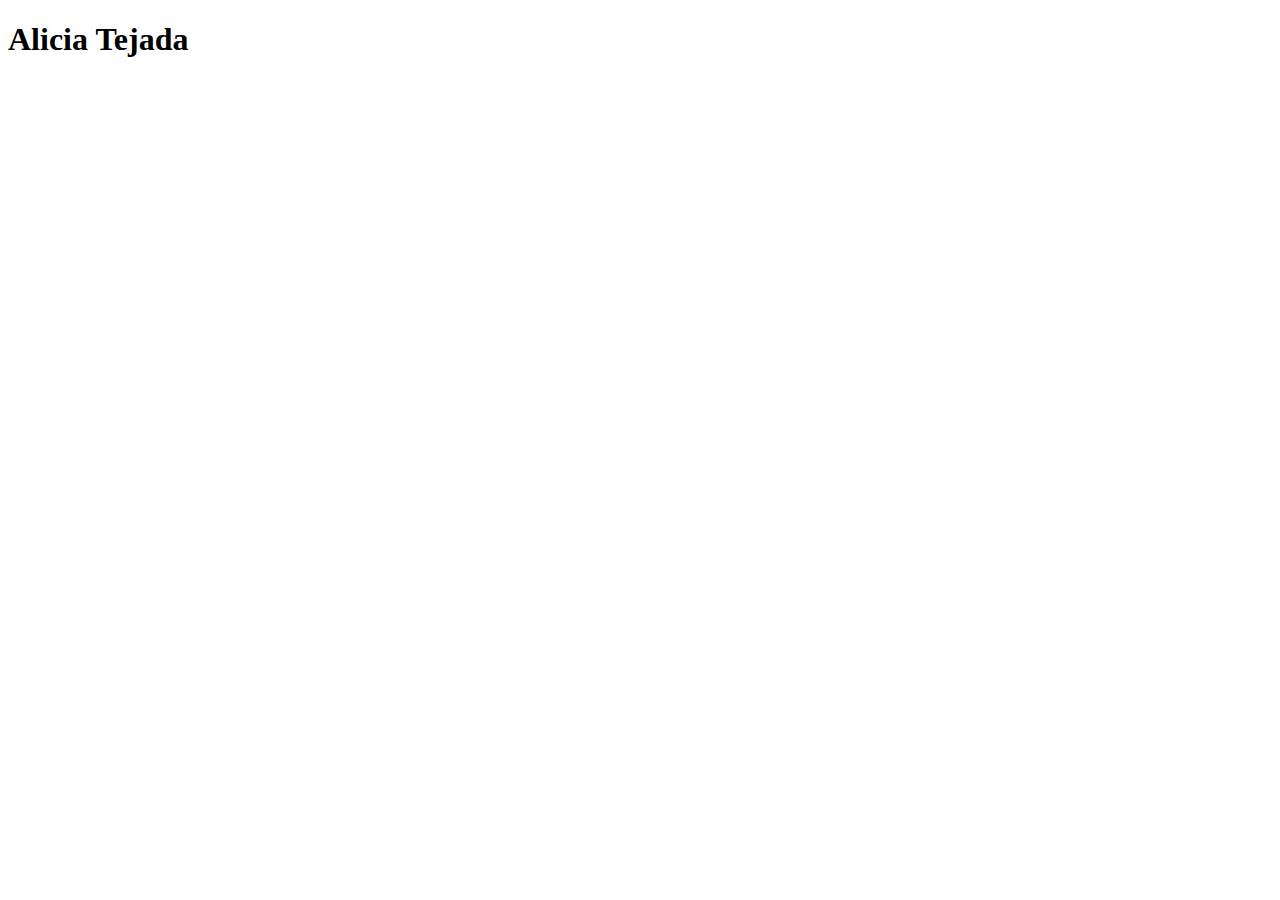
==== index.html @ fd7e0b1d "portfolio setup" ====
<!DOCTYPE html>
<html lang="en">
<head>
    <meta charset="UTF-8">
    <meta http-equiv="X-UA-Compatible" content="IE=edge">
    <meta name="viewport" content="width=device-width, initial-scale=1.0">
    <link rel="stylesheet" href="./background-style.css">
    <link rel="stylesheet" href="./flexbox-style.css">
    <title>Document</title>
</head>
<body>
    <div class="container">
        <header class="header">
            <h1 id="name"> Alicia Tejada </h1>
        </header> </div>
</body>
</html>
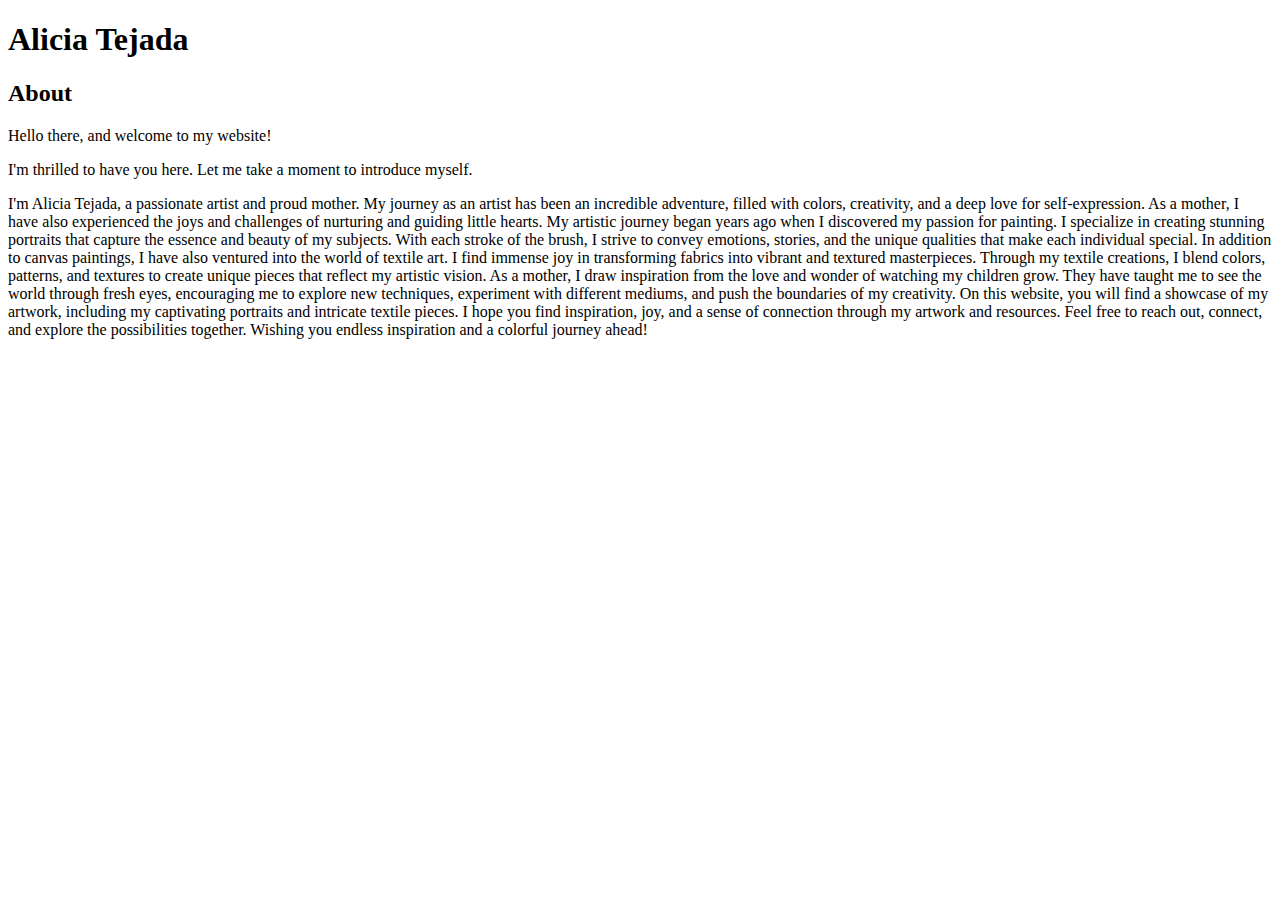
==== commit 1a454ae3: "added about me section" ====
--- a/index.html
+++ b/index.html
@@ -6,12 +6,29 @@
     <meta name="viewport" content="width=device-width, initial-scale=1.0">
     <link rel="stylesheet" href="./background-style.css">
     <link rel="stylesheet" href="./flexbox-style.css">
+    <link rel="stylesheet" href="./flexbox.html">
     <title>Document</title>
 </head>
+
+
 <body>
     <div class="container">
         <header class="header">
             <h1 id="name"> Alicia Tejada </h1>
         </header> </div>
+        
+<section>
+    <article class="title">
+    <h2>About</h2></article>
+    <div class="welcome">
+    <p>Hello there, and welcome to my website! </p>
+    <p> I'm thrilled to have you here. Let me take a moment to introduce myself.</p></div>
+    <div class="description">
+        I'm Alicia Tejada, a passionate artist and proud mother. My journey as an artist has been an incredible adventure, filled with colors, creativity, and a deep love for self-expression. As a mother, I have also experienced the joys and challenges of nurturing and guiding little hearts.
+        My artistic journey began years ago when I discovered my passion for painting. I specialize in creating stunning portraits that capture the essence and beauty of my subjects. With each stroke of the brush, I strive to convey emotions, stories, and the unique qualities that make each individual special.
+        In addition to canvas paintings, I have also ventured into the world of textile art. I find immense joy in transforming fabrics into vibrant and textured masterpieces. Through my textile creations, I blend colors, patterns, and textures to create unique pieces that reflect my artistic vision.
+        As a mother, I draw inspiration from the love and wonder of watching my children grow. They have taught me to see the world through fresh eyes, encouraging me to explore new techniques, experiment with different mediums, and push the boundaries of my creativity. On this website, you will find a showcase of my artwork, including my captivating portraits and intricate textile pieces.  I hope you find inspiration, joy, and a sense of connection through my artwork and resources. Feel free to reach out, connect, and explore the possibilities together.
+        Wishing you endless inspiration and a colorful journey ahead!</p>
+    </div></article></section>
 </body>
 </html>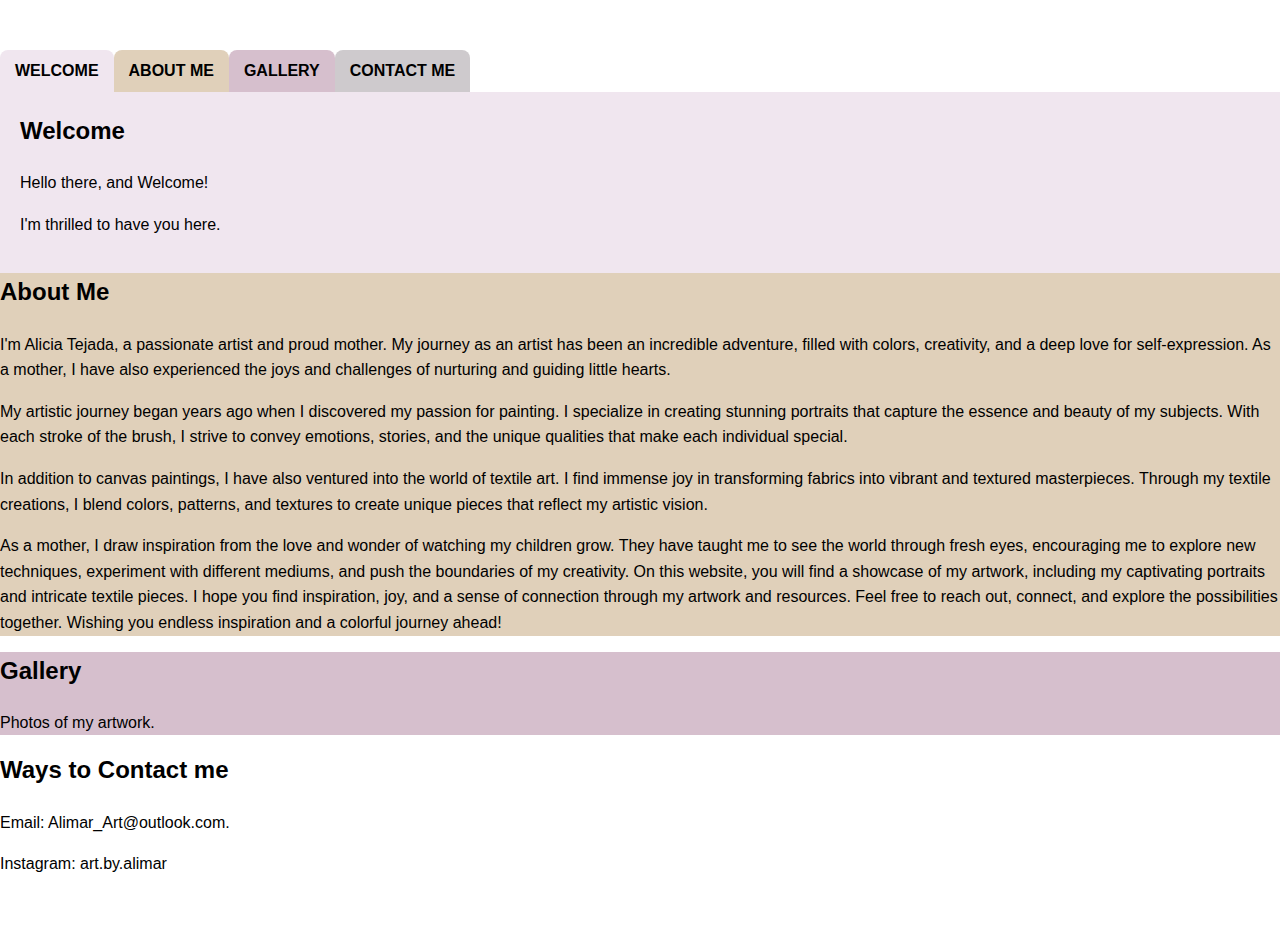
==== commit 2556a59c: "added tabs and some color" ====
--- a/index.html
+++ b/index.html
@@ -4,31 +4,45 @@
     <meta charset="UTF-8">
     <meta http-equiv="X-UA-Compatible" content="IE=edge">
     <meta name="viewport" content="width=device-width, initial-scale=1.0">
-    <link rel="stylesheet" href="./background-style.css">
-    <link rel="stylesheet" href="./flexbox-style.css">
-    <link rel="stylesheet" href="./flexbox.html">
-    <title>Document</title>
+    <link rel="stylesheet" href="./assets/flexbox-style.css">
+    <title>tabs</title>
 </head>
-
-
 <body>
     <div class="container">
-        <header class="header">
-            <h1 id="name"> Alicia Tejada </h1>
-        </header> </div>
-        
-<section>
-    <article class="title">
-    <h2>About</h2></article>
-    <div class="welcome">
-    <p>Hello there, and welcome to my website! </p>
-    <p> I'm thrilled to have you here. Let me take a moment to introduce myself.</p></div>
-    <div class="description">
-        I'm Alicia Tejada, a passionate artist and proud mother. My journey as an artist has been an incredible adventure, filled with colors, creativity, and a deep love for self-expression. As a mother, I have also experienced the joys and challenges of nurturing and guiding little hearts.
-        My artistic journey began years ago when I discovered my passion for painting. I specialize in creating stunning portraits that capture the essence and beauty of my subjects. With each stroke of the brush, I strive to convey emotions, stories, and the unique qualities that make each individual special.
-        In addition to canvas paintings, I have also ventured into the world of textile art. I find immense joy in transforming fabrics into vibrant and textured masterpieces. Through my textile creations, I blend colors, patterns, and textures to create unique pieces that reflect my artistic vision.
-        As a mother, I draw inspiration from the love and wonder of watching my children grow. They have taught me to see the world through fresh eyes, encouraging me to explore new techniques, experiment with different mediums, and push the boundaries of my creativity. On this website, you will find a showcase of my artwork, including my captivating portraits and intricate textile pieces.  I hope you find inspiration, joy, and a sense of connection through my artwork and resources. Feel free to reach out, connect, and explore the possibilities together.
-        Wishing you endless inspiration and a colorful journey ahead!</p>
-    </div></article></section>
+        <div class="tab_triger">
+            <ul>
+                <li><label for="tab1">Welcome</label></li>
+                <li><label for="tab2">About Me</label></li>
+                <li><label for="tab3">Gallery</label></li>
+                <li><label for="tab4">Contact Me</label></li>
+        </ul></div>
+
+    <div class="tab_container_wrap">
+            <input type="radio" checked id="tab1" name="1">
+                <div class="tab_content_box">
+                    <h2>Welcome</h2>
+                        <p>Hello there, and Welcome!</p>
+                        <p> I'm thrilled to have you here.</p></div>
+
+            <input type="radio" id="tab2" name="2">
+                <div class="tab_content_box">
+                    <h2>About Me</h2>
+                        <p>I'm Alicia Tejada, a passionate artist and proud mother. My journey as an artist has been an incredible adventure, filled with colors, creativity, and a deep love for self-expression. As a mother, I have also experienced the joys and challenges of nurturing and guiding little hearts.</p>
+                        <p>My artistic journey began years ago when I discovered my passion for painting. I specialize in creating stunning portraits that capture the essence and beauty of my subjects. With each stroke of the brush, I strive to convey emotions, stories, and the unique qualities that make each individual special. </p>
+                        <p>In addition to canvas paintings, I have also ventured into the world of textile art. I find immense joy in transforming fabrics into vibrant and textured masterpieces. Through my textile creations, I blend colors, patterns, and textures to create unique pieces that reflect my artistic vision.</p>
+                        <p>As a mother, I draw inspiration from the love and wonder of watching my children grow. They have taught me to see the world through fresh eyes, encouraging me to explore new techniques, experiment with different mediums, and push the boundaries of my creativity. On this website, you will find a showcase of my artwork, including my captivating portraits and intricate textile pieces.  I hope you find inspiration, joy, and a sense of connection through my artwork and resources. Feel free to reach out, connect, and explore the possibilities together.
+                        Wishing you endless inspiration and a colorful journey ahead!</p></div>
+
+            <input type="radio" id="tab3" name="3">
+                <div class="tab_content_box">
+                    <h2>Gallery</h2>
+                        <p> Photos of my artwork.</p></div>
+
+                    <input type="radio" id="tab4" name="4">
+                    <div class="tab_content_box">
+                        <h2>Ways to Contact me</h2>
+                            <p> Email: Alimar_Art@outlook.com.</p>
+                            <p>Instagram: art.by.alimar</p></div>
+                        </div>
 </body>
 </html>--- a/assets/flexbox-style.css
+++ b/assets/flexbox-style.css
@@ -0,0 +1,71 @@
+*
+body {
+    margin: 0;
+    padding: 0;
+    font-family: Arial, Helvetica, sans-serif;
+    line-height: 1.6;
+}
+.container {
+    max-width: auto;
+    margin: 50px auto;
+}
+.tab_triger ul{
+    margin: 0;
+    padding: 0;
+    list-style: none;
+    display: flex;
+}
+.tab_triger ul li label{
+    position: relative;
+    display: block;
+    padding: 8px 15px;
+    cursor: pointer;
+    min-width: auto;
+    background-color: aqua;
+    text-align: center;
+    font-weight: 700;
+    text-transform: uppercase;
+    border-radius: 8px 8px 0 0;
+}
+.tab_triger ul li:nth-child(1) label{
+    background-color: rgb(240, 230, 239);
+}
+.tab_triger ul li:nth-child(2) label{
+    background-color: rgb(224, 208, 186);
+}
+.tab_triger ul li:nth-child(3) label{
+    background-color: rgb(214, 191, 205);
+}
+.tab_triger ul li:nth-child(4) label{
+    background-color: rgb(206, 202, 205);
+}
+.tab_container_wrap input{
+    position: absolute;
+    width: 0;
+    height: 0;
+    margin: 0;
+    z-index: -100;
+    top: -10000px;
+    display: none;
+}
+.tab_container_wrap input:checked +
+.tab_content_box{
+    background-color: rgb(240, 230, 239) ;
+    padding: 20px;
+}
+.tab_content_box:nth-of-type(1){
+    background-color: rgb(240, 230, 239);
+            display: block}
+.tab_content_box:nth-of-type(2){
+    background-color: rgb(224, 208, 186);
+}
+.tab_content_box:nth-of-type(3){
+    background-color: rgb(214, 191, 205);
+}    
+.tab_content_box:nth-of-type(3){
+        background-color: rgb(214, 191, 205);
+    }
+
+.tab_content_box h2{
+    margin: 0 0 20px;
+}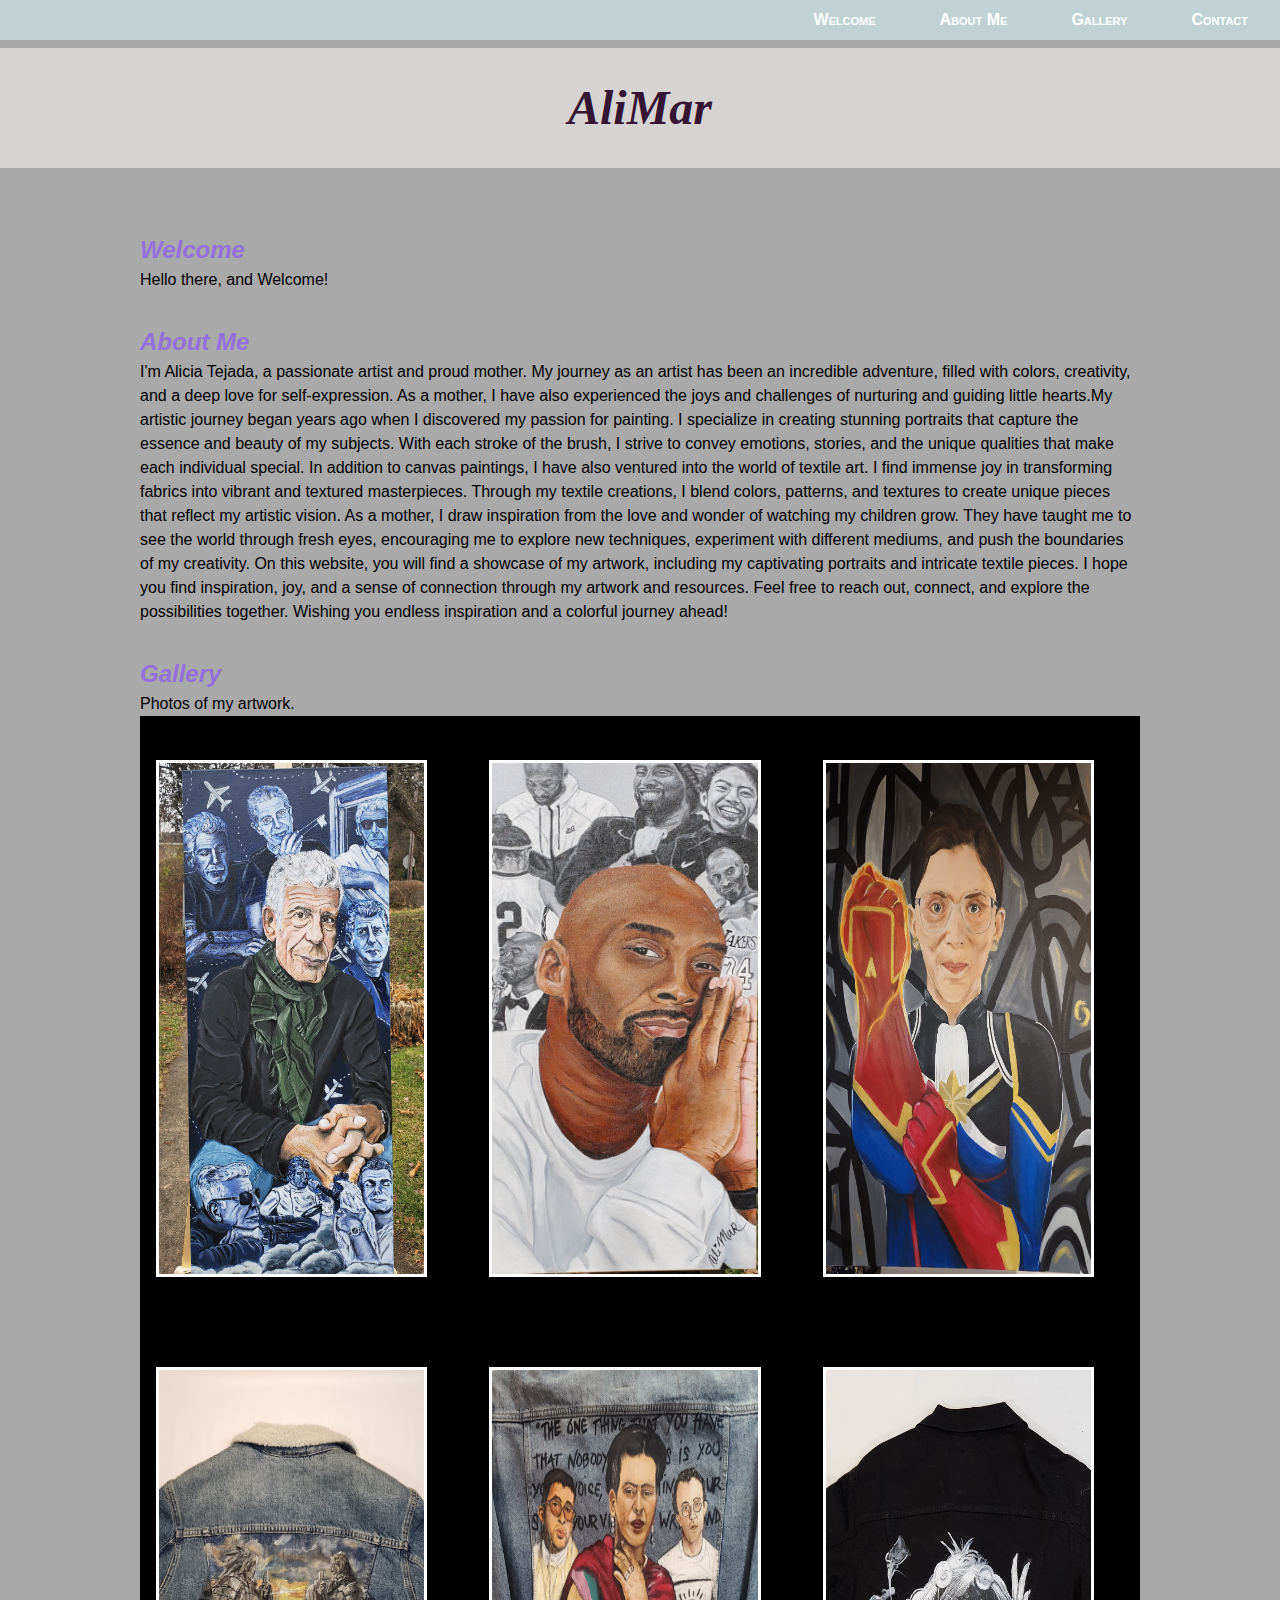
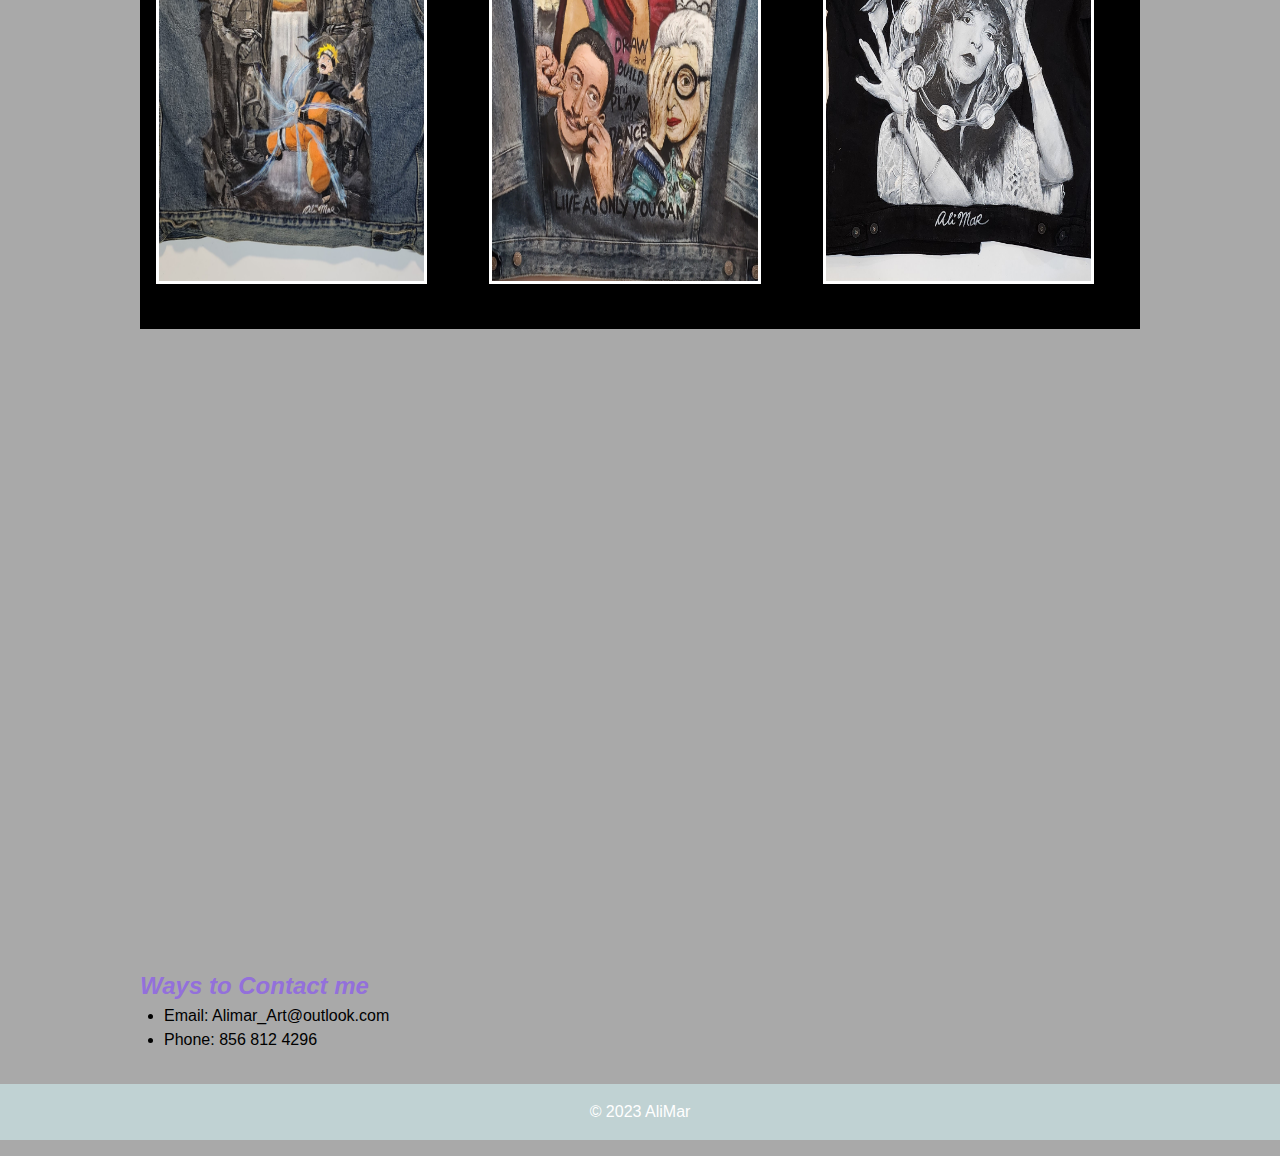
==== commit 05af1411: "added images and made changes in css" ====
--- a/index.html
+++ b/index.html
@@ -5,44 +5,78 @@
     <meta http-equiv="X-UA-Compatible" content="IE=edge">
     <meta name="viewport" content="width=device-width, initial-scale=1.0">
     <link rel="stylesheet" href="./assets/flexbox-style.css">
-    <title>tabs</title>
+    <link rel="stylesheet" href="./assets/background-style.css">
+    <link rel="stylesheet" href="./assets/grid-styles.css">
+    <title>portfolio-Alicia Tejada</title>
 </head>
 <body>
-    <div class="container">
-        <div class="tab_triger">
-            <ul>
-                <li><label for="tab1">Welcome</label></li>
-                <li><label for="tab2">About Me</label></li>
-                <li><label for="tab3">Gallery</label></li>
-                <li><label for="tab4">Contact Me</label></li>
-        </ul></div>
+    <header>
+        <h1>AliMar</h1>
+    </header>
+    
+    <nav class="header">
 
-    <div class="tab_container_wrap">
-            <input type="radio" checked id="tab1" name="1">
-                <div class="tab_content_box">
+            <a href="#welcome">Welcome</a></li>
+            <a href="#aboutme">About Me</a></li>
+            <a href="#gallery">Gallery</a></li>
+            <a href="#contact">Contact</a></li>
+    </ul></nav>
+
+        <main>
+            <section id="welcome">
                     <h2>Welcome</h2>
                         <p>Hello there, and Welcome!</p>
-                        <p> I'm thrilled to have you here.</p></div>
+            </section>
 
-            <input type="radio" id="tab2" name="2">
-                <div class="tab_content_box">
+            <section id="aboutme">
                     <h2>About Me</h2>
-                        <p>I'm Alicia Tejada, a passionate artist and proud mother. My journey as an artist has been an incredible adventure, filled with colors, creativity, and a deep love for self-expression. As a mother, I have also experienced the joys and challenges of nurturing and guiding little hearts.</p>
-                        <p>My artistic journey began years ago when I discovered my passion for painting. I specialize in creating stunning portraits that capture the essence and beauty of my subjects. With each stroke of the brush, I strive to convey emotions, stories, and the unique qualities that make each individual special. </p>
-                        <p>In addition to canvas paintings, I have also ventured into the world of textile art. I find immense joy in transforming fabrics into vibrant and textured masterpieces. Through my textile creations, I blend colors, patterns, and textures to create unique pieces that reflect my artistic vision.</p>
-                        <p>As a mother, I draw inspiration from the love and wonder of watching my children grow. They have taught me to see the world through fresh eyes, encouraging me to explore new techniques, experiment with different mediums, and push the boundaries of my creativity. On this website, you will find a showcase of my artwork, including my captivating portraits and intricate textile pieces.  I hope you find inspiration, joy, and a sense of connection through my artwork and resources. Feel free to reach out, connect, and explore the possibilities together.
-                        Wishing you endless inspiration and a colorful journey ahead!</p></div>
+                        <p>I'm Alicia Tejada, a passionate artist and proud mother. My journey as an artist has been an incredible adventure, filled with colors, creativity, and a deep love for self-expression. As a mother, I have also experienced the joys and challenges of nurturing and guiding little hearts.My artistic journey began years ago when I discovered my passion for painting. I specialize in creating stunning portraits that capture the essence and beauty of my subjects. With each stroke of the brush, I strive to convey emotions, stories, and the unique qualities that make each individual special. In addition to canvas paintings, I have also ventured into the world of textile art. I find immense joy in transforming fabrics into vibrant and textured masterpieces. Through my textile creations, I blend colors, patterns, and textures to create unique pieces that reflect my artistic vision. 
+                            As a mother, I draw inspiration from the love and wonder of watching my children grow. They have taught me to see the world through fresh eyes, encouraging me to explore new techniques, experiment with different mediums, and push the boundaries of my creativity. On this website, you will find a showcase of my artwork, including my captivating portraits and intricate textile pieces.  I hope you find inspiration, joy, and a sense of connection through my artwork and resources. Feel free to reach out, connect, and explore the possibilities together.
+                            Wishing you endless inspiration and a colorful journey ahead!</p>
+            </section>
 
-            <input type="radio" id="tab3" name="3">
-                <div class="tab_content_box">
+            <section id="gallery">
                     <h2>Gallery</h2>
-                        <p> Photos of my artwork.</p></div>
+                        <p> Photos of my artwork.</p>
+                    <div class="image-grid">
+                        <article>
+                            <h3>Anthony Bourdain</h3>
+                            <img src="./assets/Anthony Bourdain.jpg" alt="Painting of Anthony Bourdain">
+                        </article>
+                        <article>
+                            <h3>Kobe Bryant</h3>
+                            <img src="./assets/Kobe.jpg" alt="Painting of Kobe Bryant">
+                        </article>
+                        <article>
+                            <h3>Ruth Bader Ginsburg</h3>
+                            <img src="./assets/Captain RBG.jpeg" alt="Painting of Ruth Bader Ginsburg">
+                        </article>
+                        <article>
+                            <h3>Naruto on Jean Jacket</h3>
+                            <img src="./assets/naruto jean jacket.jpg" alt="Textile Painting of Naruto">
+                        </article>
+                        <article>
+                            <h3>Jean Jacket Collage</h3>
+                            <img src="./assets/frida Jean jacket.jpg" alt="Painting on jean jacket">
+                        </article>
+                        <article>
+                            <h3>Stevie Nicks</h3>
+                            <img src="./assets/Stevie Nicks.jpg" alt="Painting of Stevie Nicks on jean jacket.">
+                        </article>
+                    </div>
+            </section>
 
-                    <input type="radio" id="tab4" name="4">
-                    <div class="tab_content_box">
-                        <h2>Ways to Contact me</h2>
-                            <p> Email: Alimar_Art@outlook.com.</p>
-                            <p>Instagram: art.by.alimar</p></div>
-                        </div>
+            <section id="contact">
+                    <h2>Ways to Contact me</h2>
+                        <ul>
+                            <li>Email: Alimar_Art@outlook.com</li> 
+                            <li>Phone: 856 812 4296</li>
+                        </ul> 
+            </section>
+        </main>
+
+        <footer>
+            &copy; 2023 AliMar
+        </footer>
 </body>
 </html>--- a/assets/flexbox-style.css
+++ b/assets/flexbox-style.css
@@ -1,71 +1,80 @@
-*
-body {
+* {
+    font-family:'Lucida Sans', 'Lucida Sans Regular', 'Lucida Grande', 'Lucida Sans Unicode', Geneva, Verdana, sans-serif;
+    line-height: 1.5em;
+    box-sizing: border-box;
     margin: 0;
     padding: 0;
-    font-family: Arial, Helvetica, sans-serif;
-    line-height: 1.6;
 }
-.container {
-    max-width: auto;
-    margin: 50px auto;
+html{
+    font-size: 16px;
+    margin-top: 1em;
+    font-family: sans-serif;
 }
-.tab_triger ul{
-    margin: 0;
-    padding: 0;
-    list-style: none;
+h1{
+    background-color: rgb(216, 211, 211);
+    color: rgb(52, 22, 51);
+    padding: .25rem .5rem;
+    max-width: 100%;
+}
+h2 {
+    color: mediumpurple;
+    font-weight: bold;
+    font-style: oblique;
+}
+main, footer{
+    margin: 0 auto;
+    max-width: 1000px;
+
+}
+header {
+    padding: 2em 0;
+}
+header h1 {
+    position:center;
+    font-size: 3em;
+    font-style: italic;
+    font-family: cursive;
+    padding: .5em;
+    text-align: center;
+}
+header span {
+    font-size: 1.5em;
+    color: rgb(195, 195, 195);
+}
+nav {
+    position: fixed;
+    top: 0;
+    right: 0;
+    width: 100%;
+    background-color: rgb(192, 210, 211);
+    font-weight: bold;
+    font-variant: small-caps;
     display: flex;
+    flex-flow: row;
+    justify-content: right;
 }
-.tab_triger ul li label{
-    position: relative;
-    display: block;
-    padding: 8px 15px;
-    cursor: pointer;
-    min-width: auto;
-    background-color: aqua;
+nav a {
+    text-decoration: none;
+    color: white;
+    padding: 0.5em 2em;
+}
+nav a:hover {
+    background-color: mediumpurple;
+}
+
+Section {
+    margin: 1em 0;
+    padding-top: 1em;
+}
+section ul {
+    padding-left: 1.5em;
+}
+footer {
+    margin-bottom: 1em;
+    margin-top: 2em;
+    background-color:  rgb(192, 210, 211);
+    padding: 1em;
     text-align: center;
-    font-weight: 700;
-    text-transform: uppercase;
-    border-radius: 8px 8px 0 0;
-}
-.tab_triger ul li:nth-child(1) label{
-    background-color: rgb(240, 230, 239);
-}
-.tab_triger ul li:nth-child(2) label{
-    background-color: rgb(224, 208, 186);
-}
-.tab_triger ul li:nth-child(3) label{
-    background-color: rgb(214, 191, 205);
-}
-.tab_triger ul li:nth-child(4) label{
-    background-color: rgb(206, 202, 205);
-}
-.tab_container_wrap input{
-    position: absolute;
-    width: 0;
-    height: 0;
-    margin: 0;
-    z-index: -100;
-    top: -10000px;
-    display: none;
-}
-.tab_container_wrap input:checked +
-.tab_content_box{
-    background-color: rgb(240, 230, 239) ;
-    padding: 20px;
-}
-.tab_content_box:nth-of-type(1){
-    background-color: rgb(240, 230, 239);
-            display: block}
-.tab_content_box:nth-of-type(2){
-    background-color: rgb(224, 208, 186);
-}
-.tab_content_box:nth-of-type(3){
-    background-color: rgb(214, 191, 205);
-}    
-.tab_content_box:nth-of-type(3){
-        background-color: rgb(214, 191, 205);
-    }
-
-.tab_content_box h2{
-    margin: 0 0 20px;
+    color: white;
+    max-width: 100%;
 }--- a/assets/background-style.css
+++ b/assets/background-style.css
@@ -0,0 +1,3 @@
+html {
+    background-color: darkgray;
+}--- a/assets/grid-styles.css
+++ b/assets/grid-styles.css
@@ -0,0 +1,16 @@
+.image-grid {
+    display:grid;
+    grid-template-columns:repeat(3, 1fr);
+    grid-template-rows:repeat(3, 1fr);
+    width: 100%;
+    height: 100%;
+}
+.image-grid article {
+    background: black;
+    padding: 1rem;
+}
+.image-grid img {
+    border: 3px solid white;
+    width: 90%;
+    height: 90%;
+}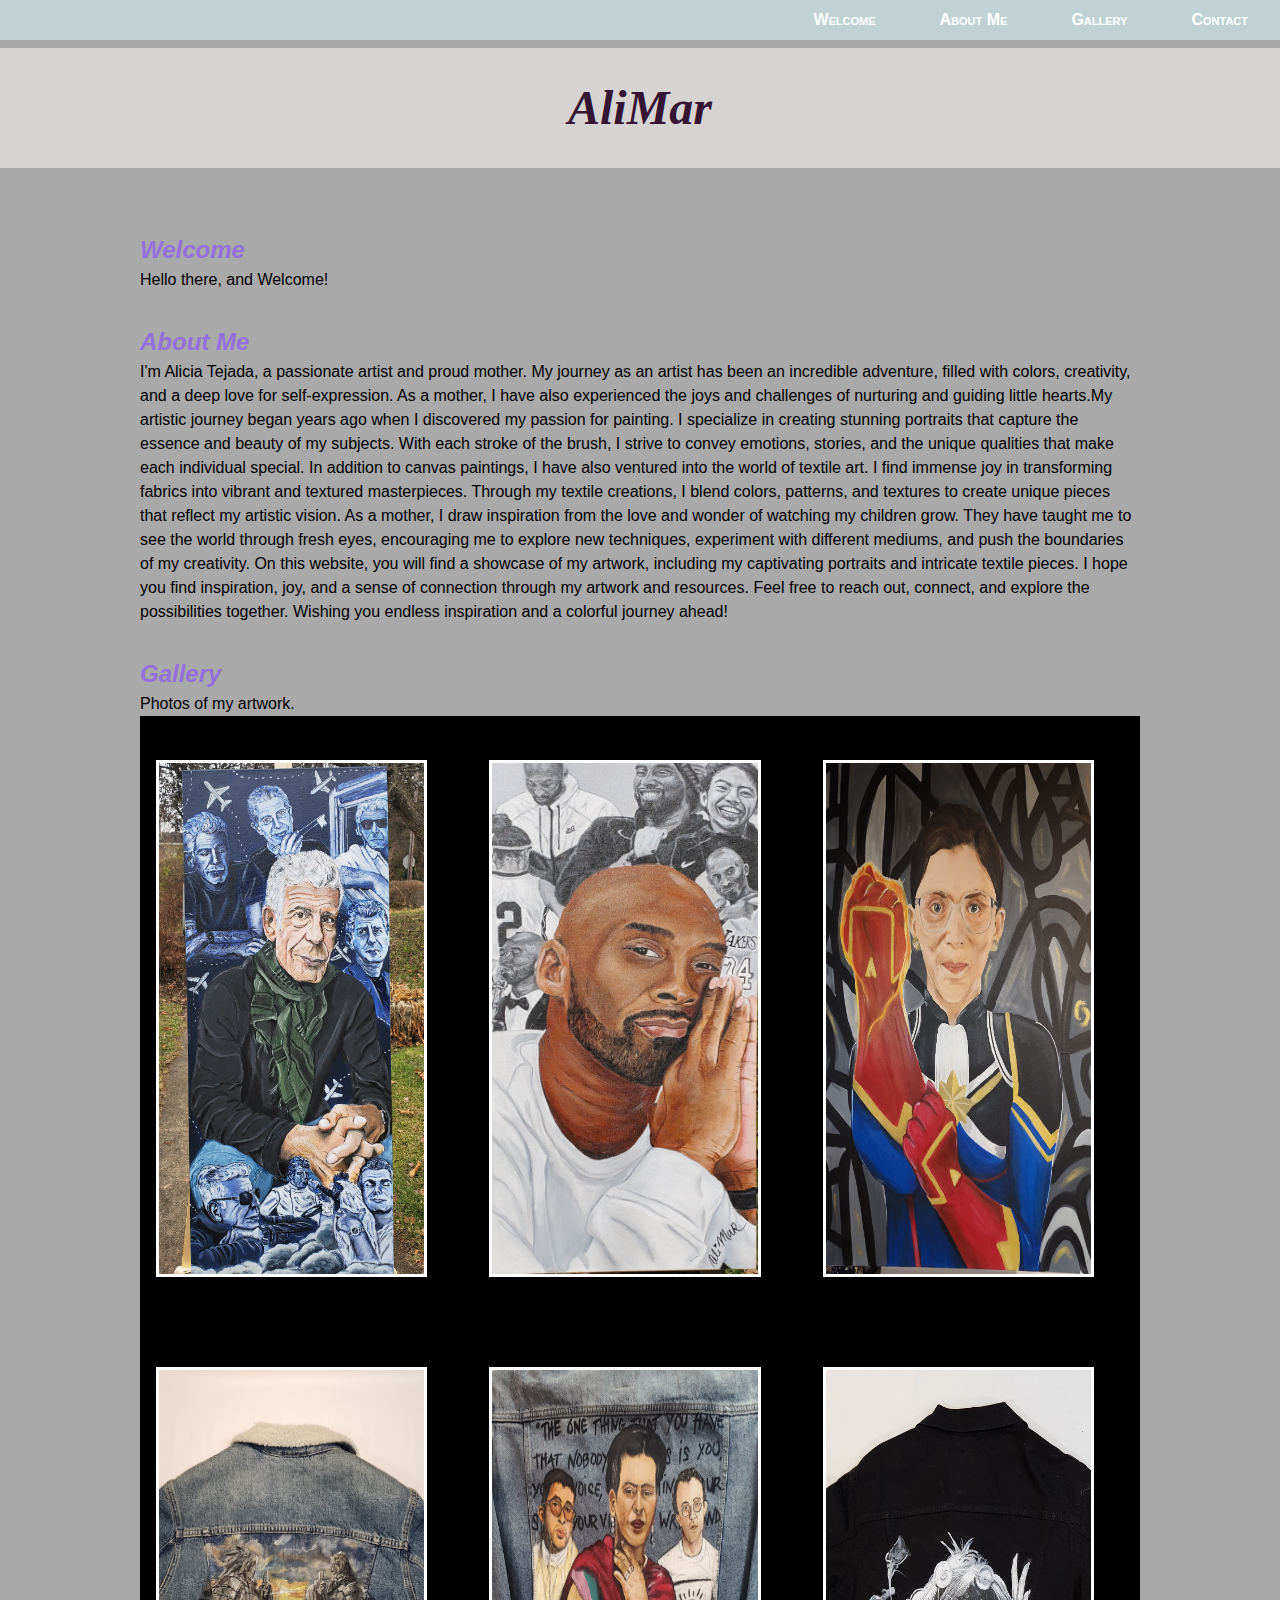
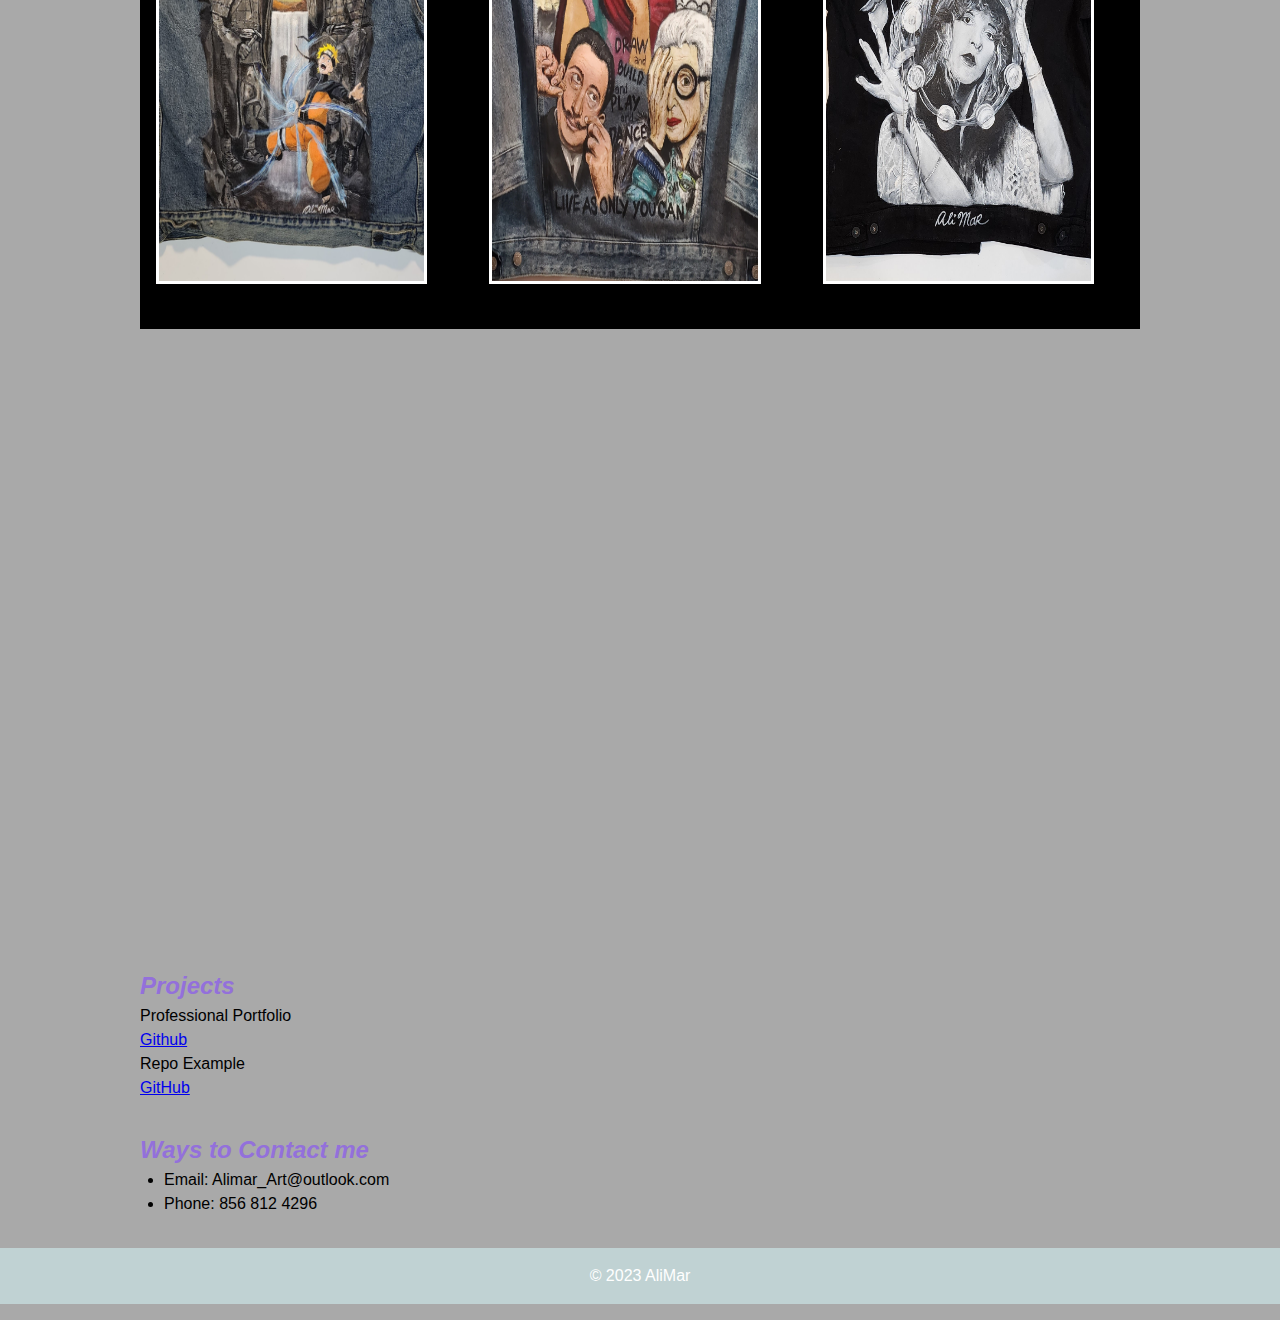
==== commit e8907ffc: "added projects" ====
--- a/index.html
+++ b/index.html
@@ -65,6 +65,13 @@
                         </article>
                     </div>
             </section>
+            <section id="projects">
+                <h2>Projects</h2>
+                    <p>Professional Portfolio</p>
+                    <p><a href="https://github.com/Tejaalic/tejaalic.github.io">Github</a></p>
+                    <p>Repo Example</p>
+                    <p><a href="https://github.com/Tejaalic/Repo_Example">GitHub</a></p>
+            </section>
 
             <section id="contact">
                     <h2>Ways to Contact me</h2>
@@ -73,6 +80,7 @@
                             <li>Phone: 856 812 4296</li>
                         </ul> 
             </section>
+            
         </main>
 
         <footer>
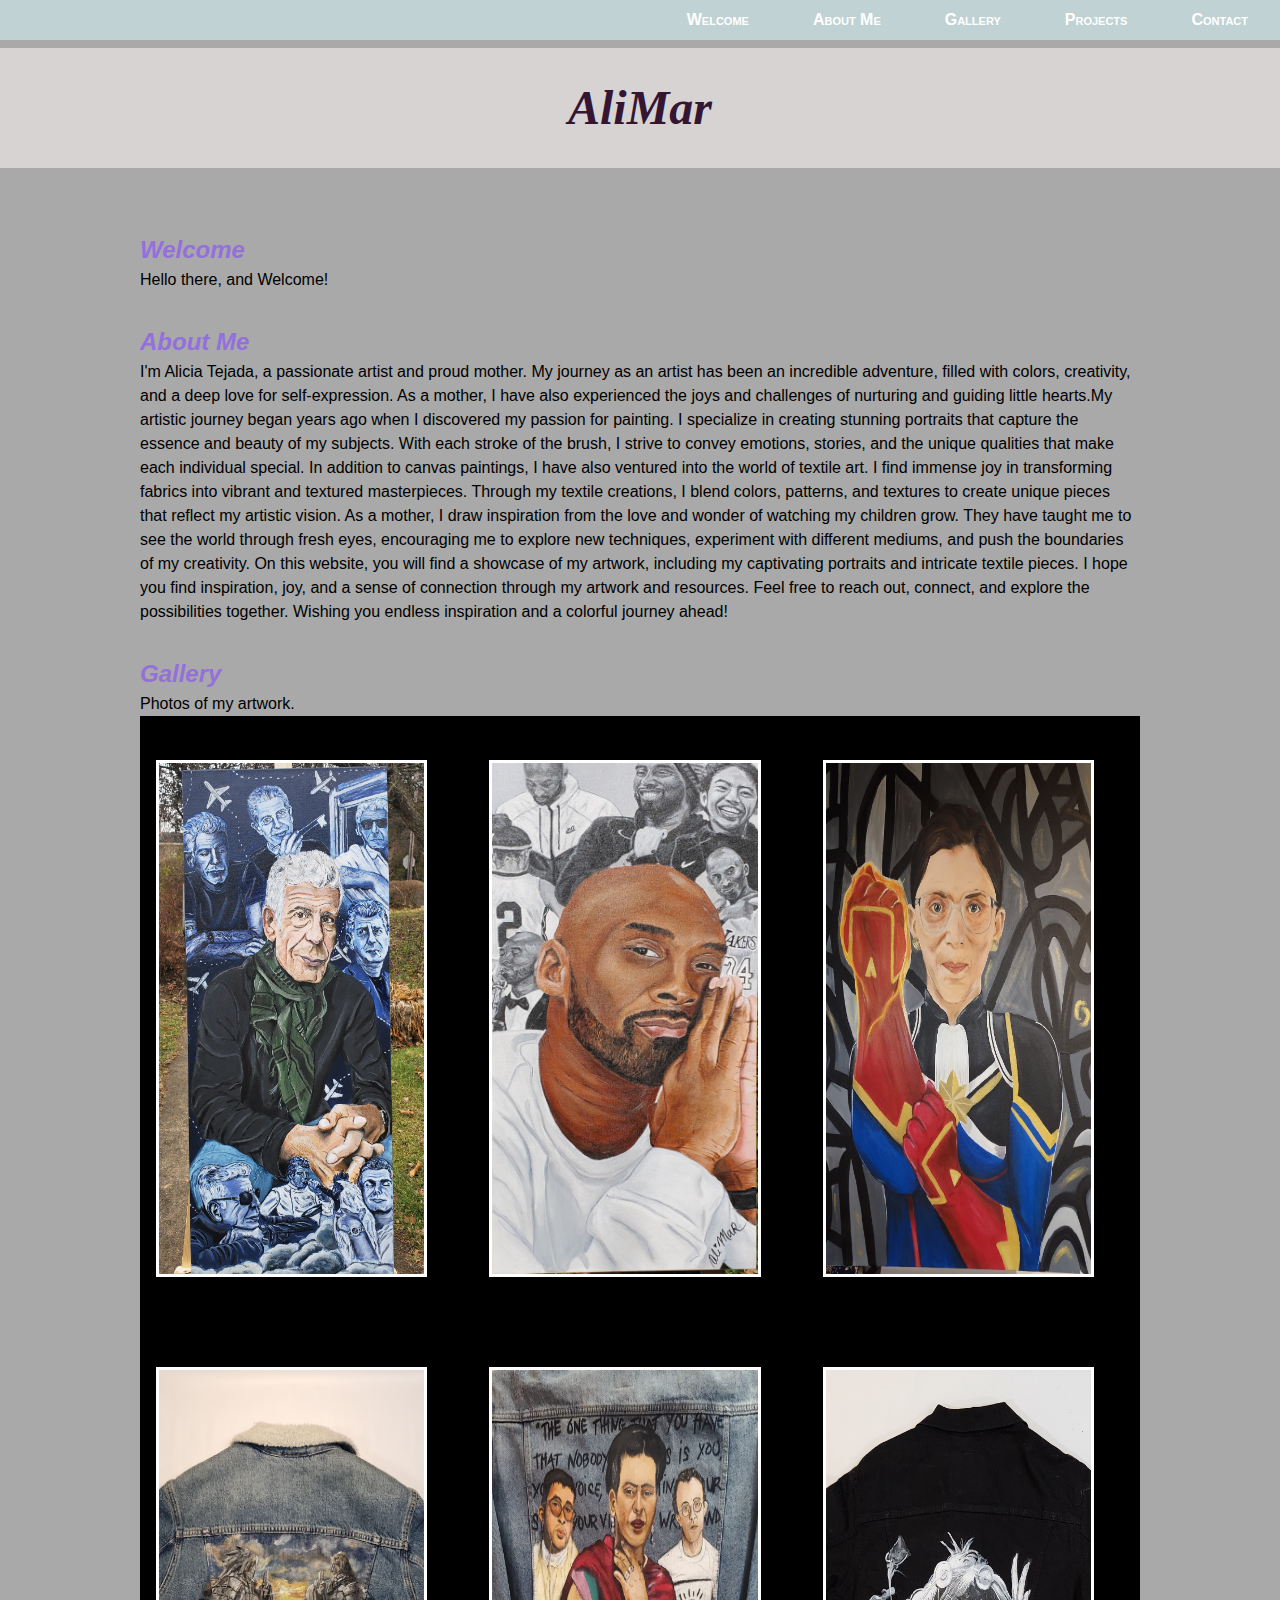
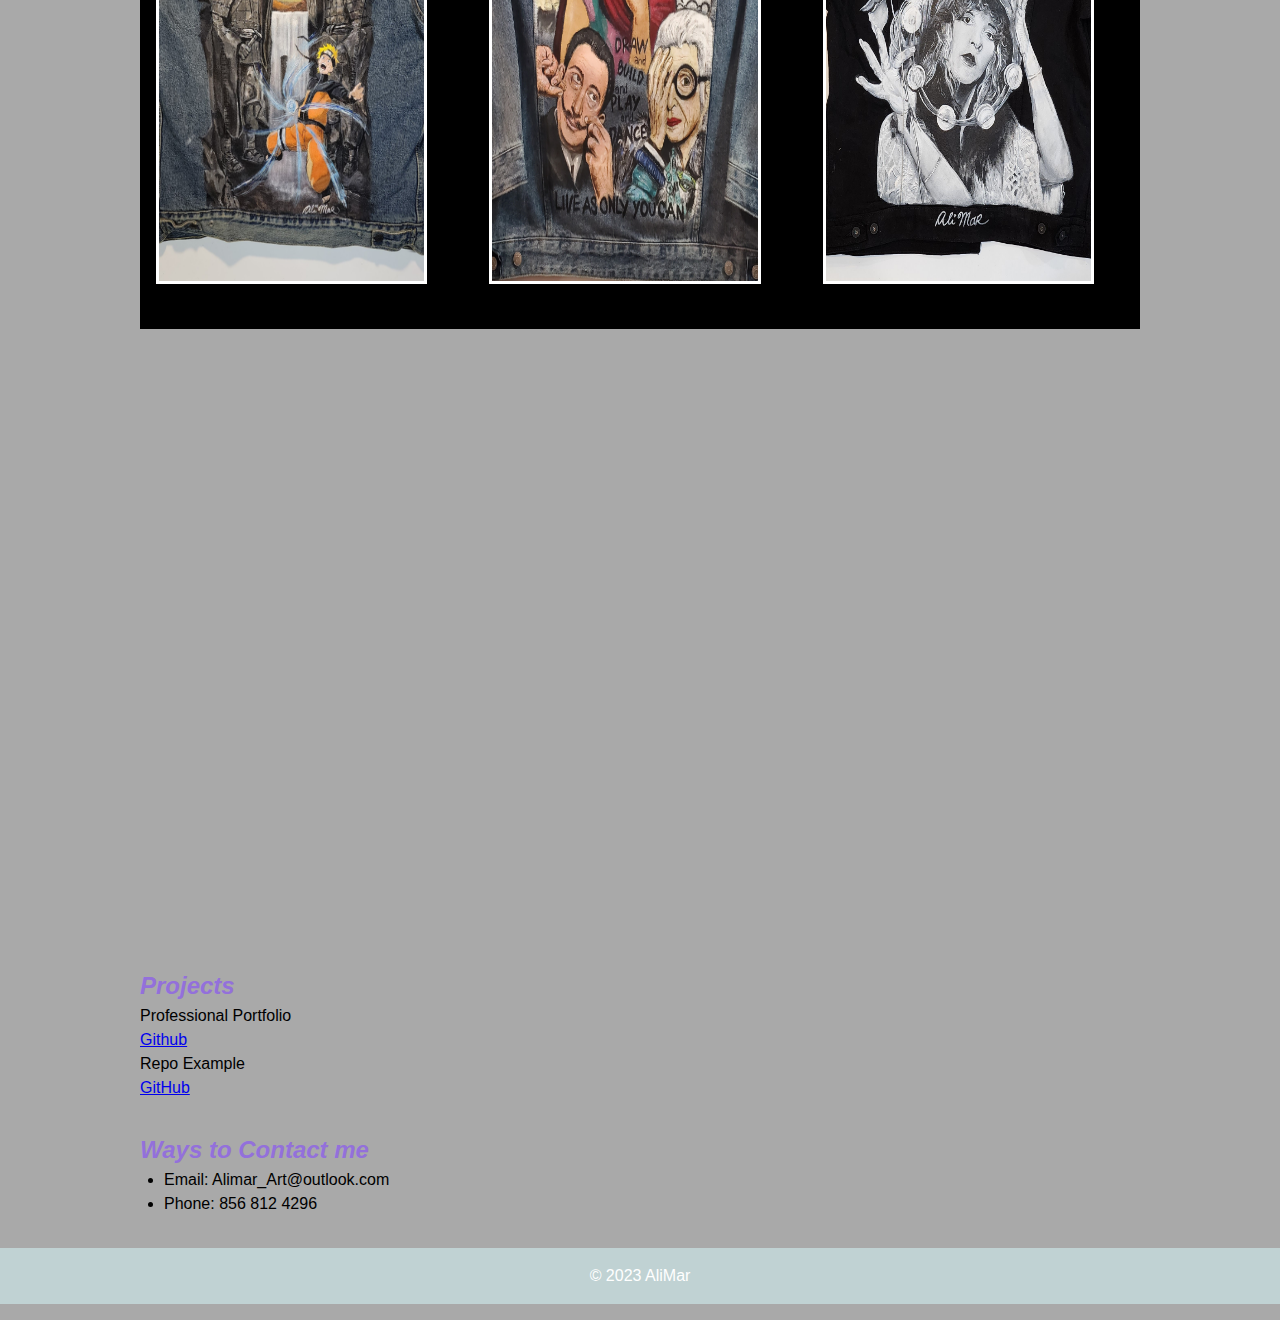
==== commit f4783bcd: "mades changes to nav" ====
--- a/index.html
+++ b/index.html
@@ -19,6 +19,7 @@
             <a href="#welcome">Welcome</a></li>
             <a href="#aboutme">About Me</a></li>
             <a href="#gallery">Gallery</a></li>
+            <a href="#projects">Projects</a></li>
             <a href="#contact">Contact</a></li>
     </ul></nav>
 
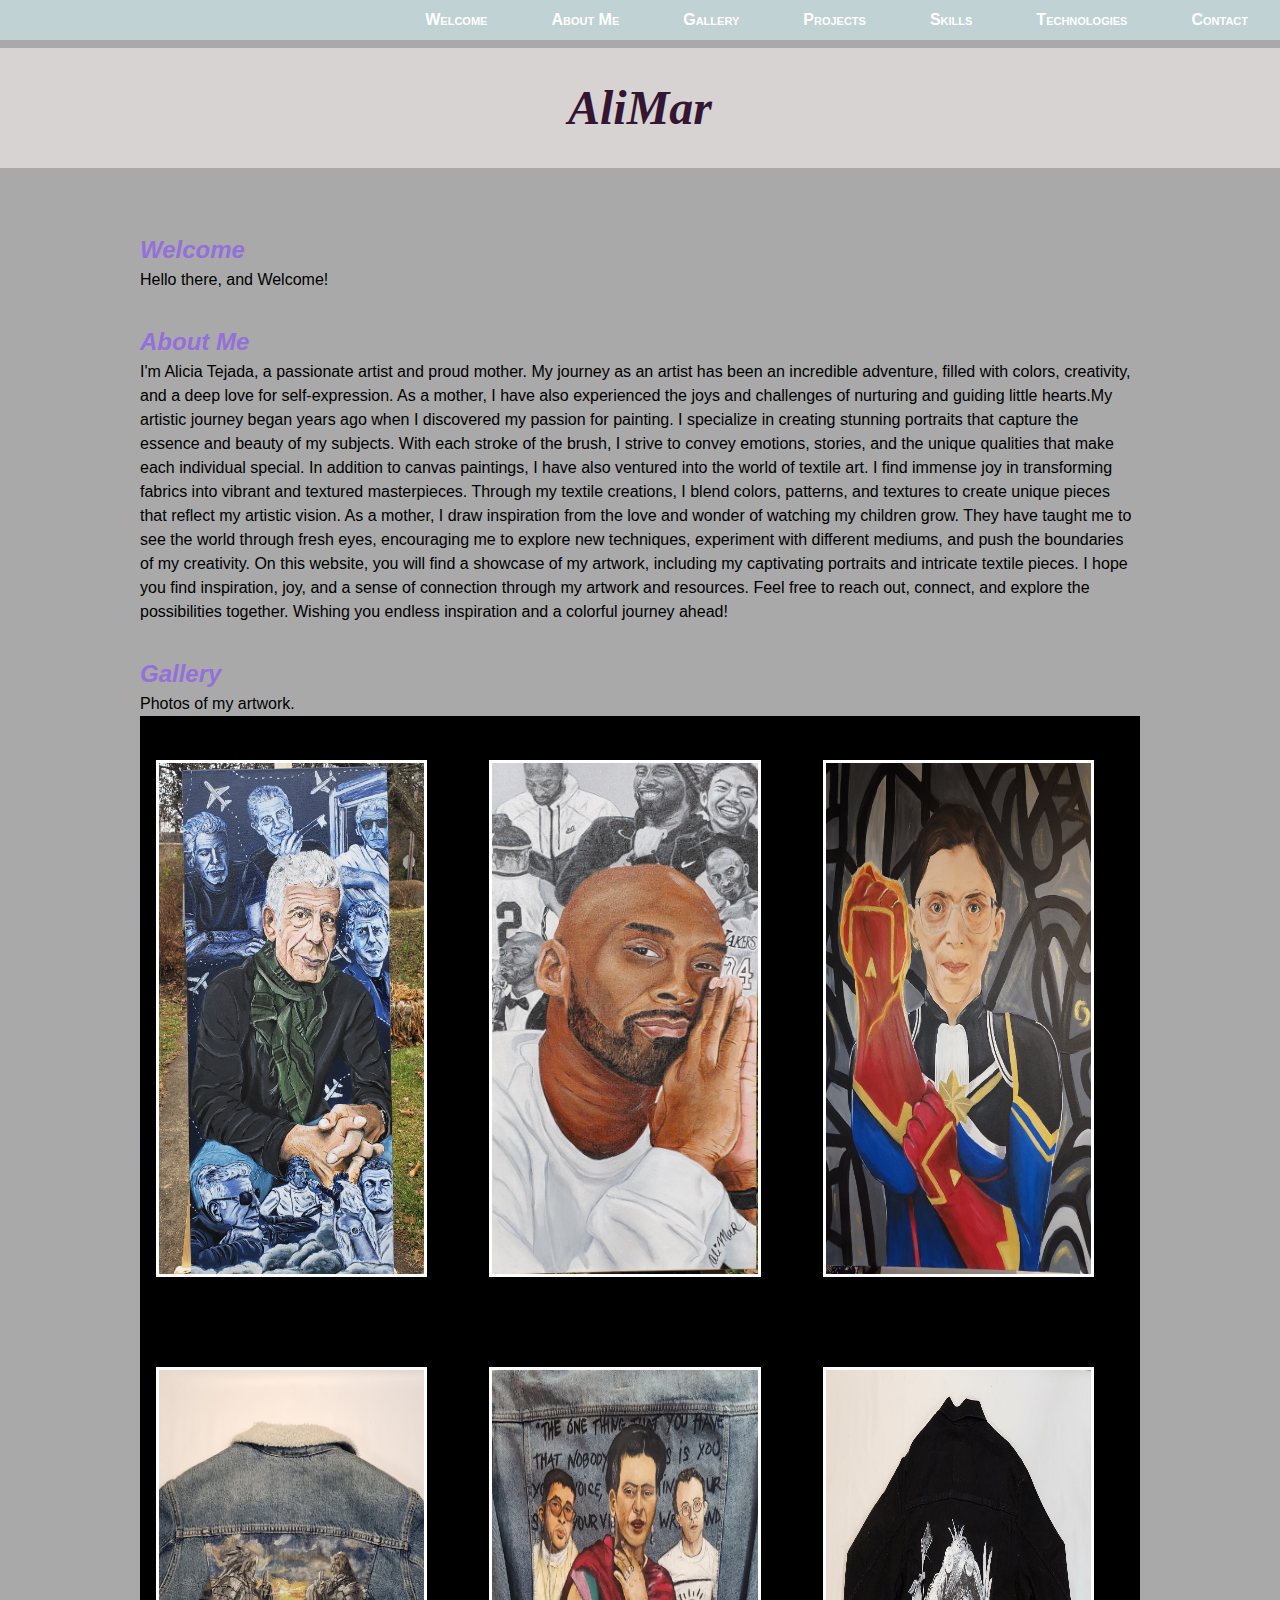
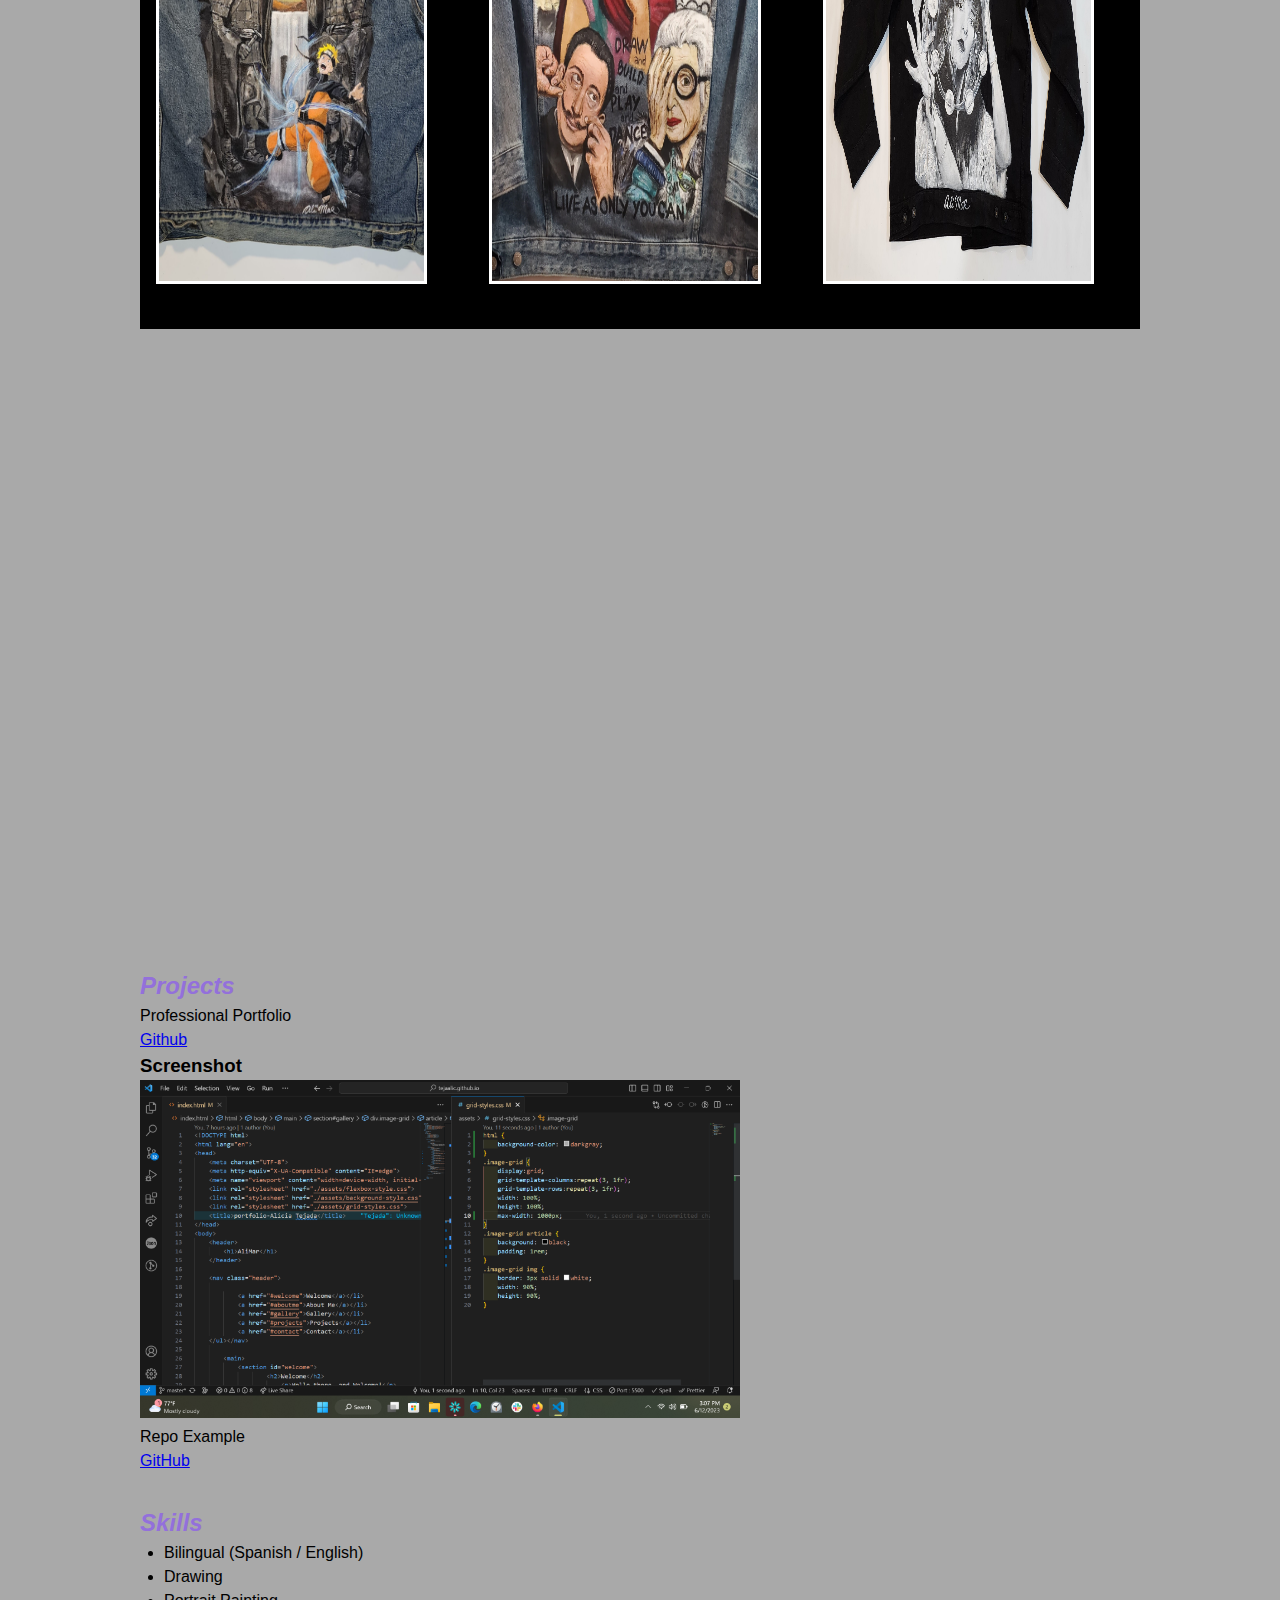
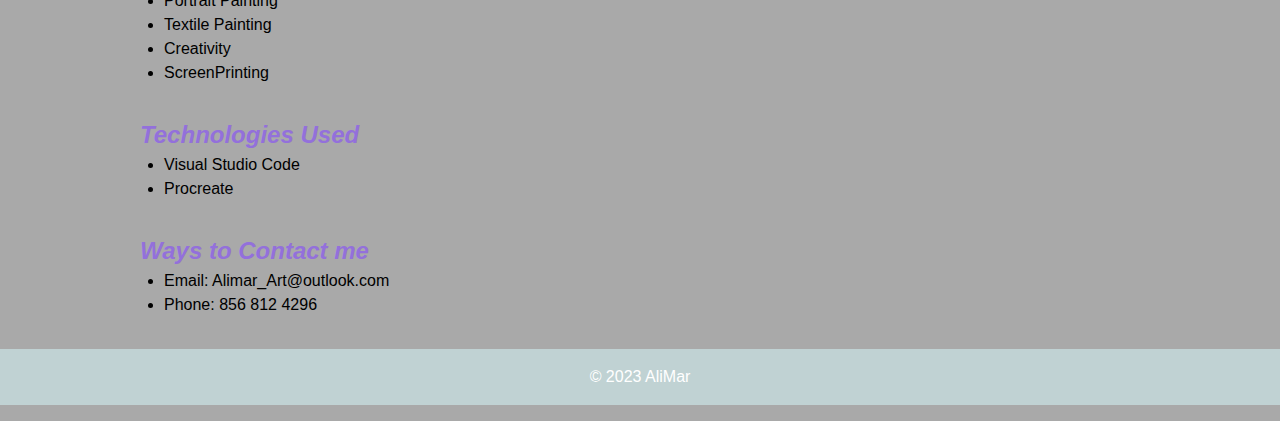
==== commit 9a1a30ce: "Organized folders, added new sections & screenshot" ====
--- a/index.html
+++ b/index.html
@@ -16,11 +16,14 @@
     
     <nav class="header">
 
-            <a href="#welcome">Welcome</a></li>
-            <a href="#aboutme">About Me</a></li>
-            <a href="#gallery">Gallery</a></li>
-            <a href="#projects">Projects</a></li>
-            <a href="#contact">Contact</a></li>
+            <a href="#welcome">Welcome</a>
+            <a href="#aboutme">About Me</a>
+            <a href="#gallery">Gallery</a>
+            <a href="#projects">Projects</a>
+            <a href="#skills">Skills</a>
+            <a href="#technologies">Technologies</a>
+            <a href="#contact">Contact</a>
+
     </ul></nav>
 
         <main>
@@ -42,27 +45,27 @@
                     <div class="image-grid">
                         <article>
                             <h3>Anthony Bourdain</h3>
-                            <img src="./assets/Anthony Bourdain.jpg" alt="Painting of Anthony Bourdain">
+                            <img src="./assets/images/Anthony Bourdain.jpg" alt="Painting of Anthony Bourdain">
                         </article>
                         <article>
                             <h3>Kobe Bryant</h3>
-                            <img src="./assets/Kobe.jpg" alt="Painting of Kobe Bryant">
+                            <img src="./assets/images/Kobe.jpg" alt="Painting of Kobe Bryant">
                         </article>
                         <article>
                             <h3>Ruth Bader Ginsburg</h3>
-                            <img src="./assets/Captain RBG.jpeg" alt="Painting of Ruth Bader Ginsburg">
+                            <img src="./assets/images/Captain RBG.jpeg" alt="Painting of Ruth Bader Ginsburg">
                         </article>
                         <article>
                             <h3>Naruto on Jean Jacket</h3>
-                            <img src="./assets/naruto jean jacket.jpg" alt="Textile Painting of Naruto">
+                            <img src="./assets/images/naruto jean jacket.jpg" alt="Textile Painting of Naruto">
                         </article>
                         <article>
                             <h3>Jean Jacket Collage</h3>
-                            <img src="./assets/frida Jean jacket.jpg" alt="Painting on jean jacket">
+                            <img src="./assets/images/frida Jean jacket.jpg " alt="Painting on jean jacket">
                         </article>
                         <article>
                             <h3>Stevie Nicks</h3>
-                            <img src="./assets/Stevie Nicks.jpg" alt="Painting of Stevie Nicks on jean jacket.">
+                            <img src="./assets/images/Stevie Nick2.jpg" alt="Painting of Stevie Nicks on jean jacket.">
                         </article>
                     </div>
             </section>
@@ -70,9 +73,32 @@
                 <h2>Projects</h2>
                     <p>Professional Portfolio</p>
                     <p><a href="https://github.com/Tejaalic/tejaalic.github.io">Github</a></p>
+                    <h3>Screenshot</h3><img src="./assets/images/Screenshot 2023-06-12 150802.png" alt="Screenshot of Visual Studio Code" style="width:60%; height:60%">
                     <p>Repo Example</p>
                     <p><a href="https://github.com/Tejaalic/Repo_Example">GitHub</a></p>
             </section>
+
+            <section id="skills">
+                <h2>Skills</h2>
+                <ul>
+                    <li>Bilingual (Spanish / English)</li>
+                    <li>Drawing</li>
+                    <li>Portrait Painting</li>
+                    <li>Textile Painting</li>
+                    <li>Creativity</li>
+                    <li>ScreenPrinting</li>
+                </ul>
+                </section>
+
+                <section id="technologies">
+                    <h2>Technologies Used</h2>
+                    <ul>
+                        <li>Visual Studio Code</li>
+                        <li>Procreate</li>
+                    </ul>
+                    </section>
+
+
 
             <section id="contact">
                     <h2>Ways to Contact me</h2>
--- a/assets/grid-styles.css
+++ b/assets/grid-styles.css
@@ -1,9 +1,13 @@
+html {
+    background-color: darkgray;
+}
 .image-grid {
     display:grid;
     grid-template-columns:repeat(3, 1fr);
     grid-template-rows:repeat(3, 1fr);
     width: 100%;
     height: 100%;
+    max-width: 1000px;
 }
 .image-grid article {
     background: black;
@@ -13,4 +17,8 @@
     border: 3px solid white;
     width: 90%;
     height: 90%;
-}+}
+.screenshot {
+    width: auto;
+    height: auto;
+}
